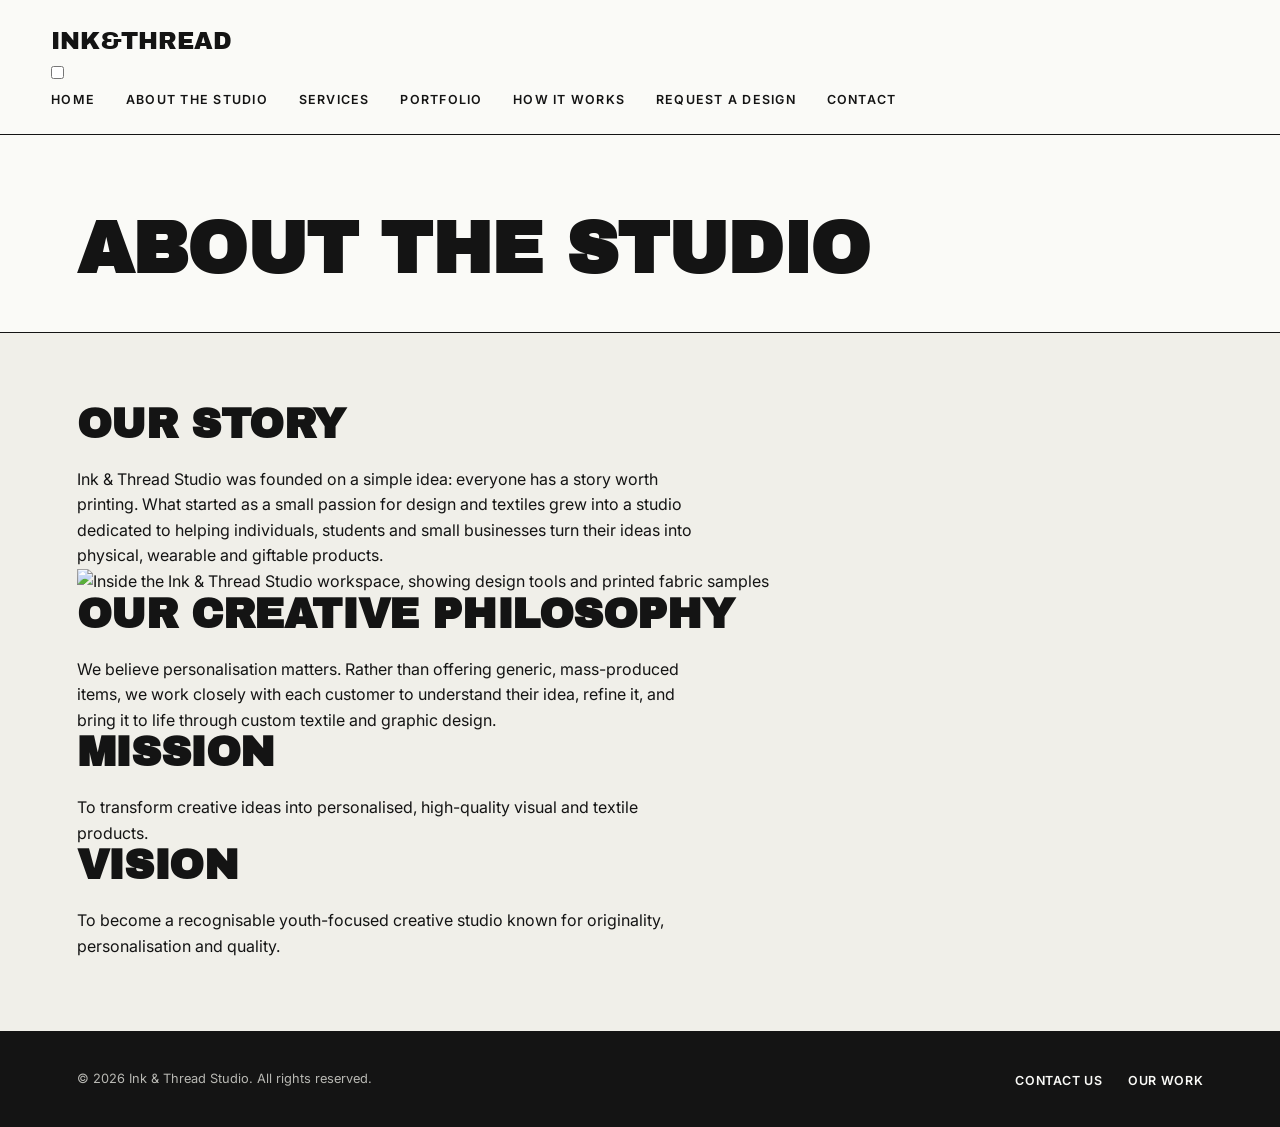
==== ink-thread-website/about.html @ 8d9c11a6 "Initial commit: project structure and README" ====
<!DOCTYPE html>
<html lang="en">
<head>
    <meta charset="UTF-8">
    <meta name="viewport" content="width=device-width, initial-scale=1.0">
    <title>Ink & Thread Studio | About the Studio</title>
    <meta name="description" content="Learn about Ink & Thread Studio's creative philosophy and approach to personalised design.">

    <link rel="preconnect" href="https://fonts.googleapis.com">
    <link rel="preconnect" href="https://fonts.gstatic.com" crossorigin>
    <link href="https://fonts.googleapis.com/css2?family=Archivo+Black&family=Inter:wght@400;500;600;700&display=swap" rel="stylesheet">
    <link rel="stylesheet" href="css/style.css">
</head>
<body>

    <!-- Site header: logo and main navigation, identical across every page -->
    <header>
        <div class="header-inner">
            <div class="logo">
                <a href="index.html">Ink<span class="amp">&amp;</span>Thread</a>
            </div>
            <input type="checkbox" id="nav-toggle" class="nav-toggle">
            <label for="nav-toggle" class="nav-toggle-label" aria-label="Toggle navigation">
                <span></span>
            </label>
            <nav>
                <ul>
                <li><a href="index.html">Home</a></li>
                <li><a href="about.html">About the Studio</a></li>
                <li><a href="services.html">Services</a></li>
                <li><a href="portfolio.html">Portfolio</a></li>
                <li><a href="how-it-works.html">How It Works</a></li>
                <li><a href="request-design.html">Request a Design</a></li>
                <li><a href="contact.html">Contact</a></li>
                </ul>
            </nav>
        </div>
    </header>

    <!-- Main page content -->
    <main>
        <!-- Page title and short introductory description for this page -->
        <section class="page-heading">
            <h1>About the Studio</h1>
        </section>

        <!-- Studio background, creative philosophy, mission and vision statements -->
        <section class="about-content">
            <h2>Our Story</h2>
            <p>
                Ink & Thread Studio was founded on a simple idea: everyone has a story worth
                printing. What started as a small passion for design and textiles grew into a
                studio dedicated to helping individuals, students and small businesses turn their
                ideas into physical, wearable and giftable products.
            </p>
            <img src="images/studio/studio-space.jpg" alt="Inside the Ink & Thread Studio workspace, showing design tools and printed fabric samples">

            <h2>Our Creative Philosophy</h2>
            <p>
                We believe personalisation matters. Rather than offering generic, mass-produced
                items, we work closely with each customer to understand their idea, refine it, and
                bring it to life through custom textile and graphic design.
            </p>

            <h2>Mission</h2>
            <p>To transform creative ideas into personalised, high-quality visual and textile products.</p>

            <h2>Vision</h2>
            <p>To become a recognisable youth-focused creative studio known for originality, personalisation and quality.</p>
        </section>
    </main>

    <!-- Site footer: copyright and quick links -->
    <footer>
        <p>&copy; 2026 Ink & Thread Studio. All rights reserved.</p>
        <nav>
            <ul>
                <li><a href="contact.html">Contact Us</a></li>
                <li><a href="portfolio.html">Our Work</a></li>
            </ul>
        </nav>
    </footer>

    <script src="js/script.js"></script>
</body>
</html>
---- ink-thread-website/css/style.css ----
/* =========================================================
   INK & THREAD STUDIO — "Modern Fabric Grid" theme
   Editorial, confident, fashion-magazine energy —
   portfolio treated like a swatch grid, bold shifting type.
   ========================================================= */

:root {
    --near-black: #141414;
    --off-white: #fafaf7;
    --coral: #ff5a3c;
    --teal: #2e6b5e;
    --grey: #8a8a86;

    --font-display: 'Archivo Black', sans-serif;
    --font-body: 'Inter', sans-serif;
}

/* ---------- Reset ---------- */
* { box-sizing: border-box; margin: 0; padding: 0; }

html { scroll-behavior: smooth; }

body {
    font-family: var(--font-body);
    background: var(--off-white);
    color: var(--near-black);
    line-height: 1.6;
    -webkit-font-smoothing: antialiased;
}

img { max-width: 100%; display: block; }

a { color: inherit; text-decoration: none; }

ul { list-style: none; }

h1, h2, h3 {
    font-family: var(--font-display);
    text-transform: uppercase;
    line-height: 0.95;
    letter-spacing: -0.01em;
}

/* Accessible focus state everywhere */
a:focus-visible,
button:focus-visible,
input:focus-visible,
textarea:focus-visible,
select:focus-visible {
    outline: 3px solid var(--coral);
    outline-offset: 3px;
}

/* ---------- Header ---------- */
header {
    position: sticky;
    top: 0;
    z-index: 50;
    display: flex;
    flex-wrap: wrap;
    align-items: center;
    justify-content: space-between;
    gap: 1rem;
    padding: 1.4rem clamp(1.25rem, 4vw, 3.5rem);
    background: var(--off-white);
    border-bottom: 1px solid var(--near-black);
}

header .logo a {
    font-family: var(--font-display);
    font-size: clamp(1.1rem, 2vw, 1.5rem);
    text-transform: uppercase;
    letter-spacing: 0;
}

header nav ul {
    display: flex;
    flex-wrap: wrap;
    gap: clamp(1rem, 2.4vw, 2.25rem);
}

header nav a {
    position: relative;
    font-weight: 600;
    font-size: 0.78rem;
    text-transform: uppercase;
    letter-spacing: 0.1em;
}

header nav a::after {
    content: "";
    position: absolute;
    left: 0;
    bottom: -4px;
    height: 2px;
    width: 0;
    background: var(--coral);
    transition: width 0.2s ease;
}

header nav a:hover::after,
header nav a:focus-visible::after {
    width: 100%;
}

/* ---------- Hero (homepage) ---------- */
.hero {
    position: relative;
    background: var(--near-black);
    color: var(--off-white);
    padding: clamp(4rem, 11vw, 8.5rem) clamp(1.25rem, 6vw, 5rem) clamp(4.5rem, 10vw, 7rem);
    display: flex;
    flex-direction: column;
    align-items: flex-start;
}

.hero::before {
    content: "IT.STUDIO — SS26";
    display: block;
    font-family: var(--font-body);
    font-weight: 700;
    font-size: 0.75rem;
    letter-spacing: 0.2em;
    color: var(--coral);
    margin-bottom: 1.5rem;
}

.hero h1 {
    font-size: clamp(2.8rem, 9vw, 6.5rem);
    max-width: 14ch;
    margin-bottom: 1.5rem;
}

.hero h1 .accent { color: var(--coral); -webkit-text-stroke: 0; }

.hero p {
    max-width: 42ch;
    font-size: clamp(1rem, 1.6vw, 1.15rem);
    font-weight: 400;
    color: #d8d8d3;
    margin-bottom: 2.25rem;
}

/* ---------- Buttons ---------- */
.btn {
    position: relative;
    display: inline-block;
    font-family: var(--font-body);
    font-weight: 700;
    font-size: 0.8rem;
    text-transform: uppercase;
    letter-spacing: 0.08em;
    color: var(--near-black);
    background: var(--off-white);
    border: 2px solid var(--off-white);
    padding: 0.9rem 1.9rem;
    margin: 0.35rem 0.6rem 0.35rem 0;
    transition: background 0.2s ease, color 0.2s ease, border-color 0.2s ease;
}

.hero .btn:first-of-type {
    background: var(--coral);
    border-color: var(--coral);
    color: var(--near-black);
}

.btn:hover, .btn:focus-visible {
    background: transparent;
    color: var(--off-white);
}

.hero .btn:first-of-type:hover {
    color: var(--coral);
}

/* ---------- Page heading (inner pages) ---------- */
.page-heading {
    background: var(--off-white);
    padding: clamp(3rem, 7vw, 5rem) clamp(1.25rem, 6vw, 5rem) clamp(2rem, 5vw, 3rem);
    border-bottom: 1px solid var(--near-black);
}

.page-heading h1 {
    font-size: clamp(2.4rem, 7vw, 4.5rem);
    color: var(--near-black);
}

.page-heading p {
    margin-top: 0.75rem;
    color: var(--grey);
    max-width: 50ch;
    font-weight: 500;
}

/* ---------- General sections ---------- */
main > section {
    padding: clamp(2.75rem, 6vw, 4.5rem) clamp(1.25rem, 6vw, 5rem);
}

main > section:nth-of-type(even):not(.hero):not(.page-heading) {
    background: #f0efe9;
}

section h2 {
    font-size: clamp(1.6rem, 3.6vw, 2.6rem);
    margin-bottom: 1.4rem;
}

section p { max-width: 62ch; }

/* ---------- Intro / featured services (home) ---------- */
.intro p { font-size: 1.05rem; }

.featured-services ul {
    display: grid;
    grid-template-columns: repeat(auto-fit, minmax(200px, 1fr));
    gap: 0;
    margin-top: 1.6rem;
    border-top: 1px solid var(--near-black);
    border-left: 1px solid var(--near-black);
}

.featured-services li {
    background: var(--off-white);
    border-right: 1px solid var(--near-black);
    border-bottom: 1px solid var(--near-black);
    padding: 1.5rem 1.3rem;
    font-weight: 700;
    text-transform: uppercase;
    font-size: 0.85rem;
    letter-spacing: 0.03em;
    transition: background 0.2s ease, color 0.2s ease;
}

.featured-services li:hover {
    background: var(--near-black);
    color: var(--off-white);
}

/* ---------- Services page ---------- */
.service-item {
    padding-top: 1.75rem !important;
    padding-bottom: 1.75rem !important;
    border-top: 1px solid var(--near-black);
}

.service-item:last-of-type { border-bottom: 1px solid var(--near-black); }

.service-item h2 { font-size: 1.4rem; }

/* ---------- Portfolio: fabric swatch grid ---------- */
.portfolio-filters ul {
    display: flex;
    flex-wrap: wrap;
    gap: 0.5rem;
}

.portfolio-filters li {
    border: 1.5px solid var(--near-black);
    padding: 0.5rem 1.3rem;
    font-weight: 700;
    text-transform: uppercase;
    font-size: 0.78rem;
    letter-spacing: 0.05em;
    cursor: pointer;
    transition: background 0.2s ease, color 0.2s ease;
}

.portfolio-filters li:hover {
    background: var(--near-black);
    color: var(--off-white);
}

.portfolio-gallery {
    display: grid;
    grid-template-columns: repeat(6, 1fr);
    gap: 2px;
    background: var(--near-black);
}

.portfolio-item {
    position: relative;
    background: var(--off-white);
    overflow: hidden;
}

/* asymmetric swatch sizing — first item large, rhythm across the grid */
.portfolio-item:nth-child(1) { grid-column: span 4; grid-row: span 2; }
.portfolio-item:nth-child(2) { grid-column: span 2; }
.portfolio-item:nth-child(3) { grid-column: span 2; }
.portfolio-item:nth-child(4) { grid-column: span 4; }

.portfolio-item img {
    width: 100%;
    height: 100%;
    aspect-ratio: 1 / 1;
    object-fit: cover;
    transition: transform 0.4s ease;
}

.portfolio-item:hover img { transform: scale(1.06); }

.portfolio-item h3 {
    position: absolute;
    left: 0; bottom: 0; right: 0;
    background: rgba(20,20,20,0.85);
    color: var(--off-white);
    font-size: 0.8rem;
    text-transform: none;
    font-family: var(--font-body);
    font-weight: 600;
    padding: 0.75rem 1rem;
    transform: translateY(100%);
    transition: transform 0.3s ease;
}

.portfolio-item:hover h3 { transform: translateY(0); }

@media (max-width: 700px) {
    .portfolio-gallery { grid-template-columns: repeat(2, 1fr); }
    .portfolio-item:nth-child(1) { grid-column: span 2; }
    .portfolio-item:nth-child(2),
    .portfolio-item:nth-child(3),
    .portfolio-item:nth-child(4) { grid-column: span 1; }
}

/* ---------- How It Works ---------- */
.process-steps {
    display: grid;
    grid-template-columns: repeat(auto-fit, minmax(220px, 1fr));
    gap: 0;
    border-top: 1px solid var(--near-black);
    border-left: 1px solid var(--near-black);
}

.process-steps .step {
    background: var(--off-white);
    border-right: 1px solid var(--near-black);
    border-bottom: 1px solid var(--near-black);
    padding: 1.75rem;
}

.process-steps h2 {
    font-size: 1.2rem;
    color: var(--coral);
    margin-bottom: 0.6rem;
}

.cta { text-align: left; }

/* ---------- Forms (Request a Design + Contact) ---------- */
form {
    display: flex;
    flex-direction: column;
    gap: 1.2rem;
    max-width: 640px;
    margin-top: 1.1rem;
}

label {
    font-weight: 700;
    text-transform: uppercase;
    font-size: 0.75rem;
    letter-spacing: 0.06em;
}

input, select, textarea {
    font-family: var(--font-body);
    font-size: 1rem;
    padding: 0.75rem 0.1rem;
    background: transparent;
    border: none;
    border-bottom: 2px solid var(--near-black);
    color: var(--near-black);
}

textarea { resize: vertical; }

input:focus, select:focus, textarea:focus {
    outline: none;
    border-bottom-color: var(--coral);
}

form button[type="submit"] {
    align-self: flex-start;
    font-family: var(--font-body);
    font-weight: 700;
    text-transform: uppercase;
    letter-spacing: 0.06em;
    font-size: 0.85rem;
    background: var(--near-black);
    color: var(--off-white);
    border: 2px solid var(--near-black);
    padding: 0.9rem 2.2rem;
    cursor: pointer;
    transition: background 0.2s ease, color 0.2s ease;
}

form button[type="submit"]:hover,
form button[type="submit"]:focus-visible {
    background: var(--coral);
    border-color: var(--coral);
    color: var(--near-black);
}

/* ---------- Contact details ---------- */
.contact-details .social-links {
    display: flex;
    gap: 1.4rem;
    margin-top: 0.6rem;
}

.contact-details .social-links a {
    font-weight: 700;
    text-transform: uppercase;
    font-size: 0.8rem;
    border-bottom: 2px solid var(--coral);
}

.contact-details p { margin-bottom: 0.45rem; }
.contact-details h2 { margin-top: 1.6rem; font-size: 1.3rem; }
.contact-details h2:first-child { margin-top: 0; }

/* ---------- Footer ---------- */
footer {
    background: var(--near-black);
    color: var(--off-white);
    padding: 2.2rem clamp(1.25rem, 6vw, 5rem);
    display: flex;
    flex-wrap: wrap;
    justify-content: space-between;
    align-items: center;
    gap: 1rem;
}

footer p { font-size: 0.8rem; color: #b8b8b3; }

footer nav ul { display: flex; gap: 1.6rem; }

footer nav a {
    font-weight: 600;
    font-size: 0.78rem;
    text-transform: uppercase;
    letter-spacing: 0.05em;
    border-bottom: 2px solid transparent;
}

footer nav a:hover, footer nav a:focus-visible {
    border-bottom-color: var(--coral);
}

/* ---------- Responsive ---------- */
@media (max-width: 640px) {
    header { flex-direction: column; align-items: flex-start; }
    header nav ul { gap: 1rem 1.25rem; }
    .hero, .page-heading { padding-left: 1.25rem; padding-right: 1.25rem; }
    footer { flex-direction: column; align-items: flex-start; }
}

/* ---------- Reduced motion ---------- */
@media (prefers-reduced-motion: reduce) {
    *, *::before, *::after {
        animation-duration: 0.01ms !important;
        transition-duration: 0.01ms !important;
        scroll-behavior: auto !important;
    }
}
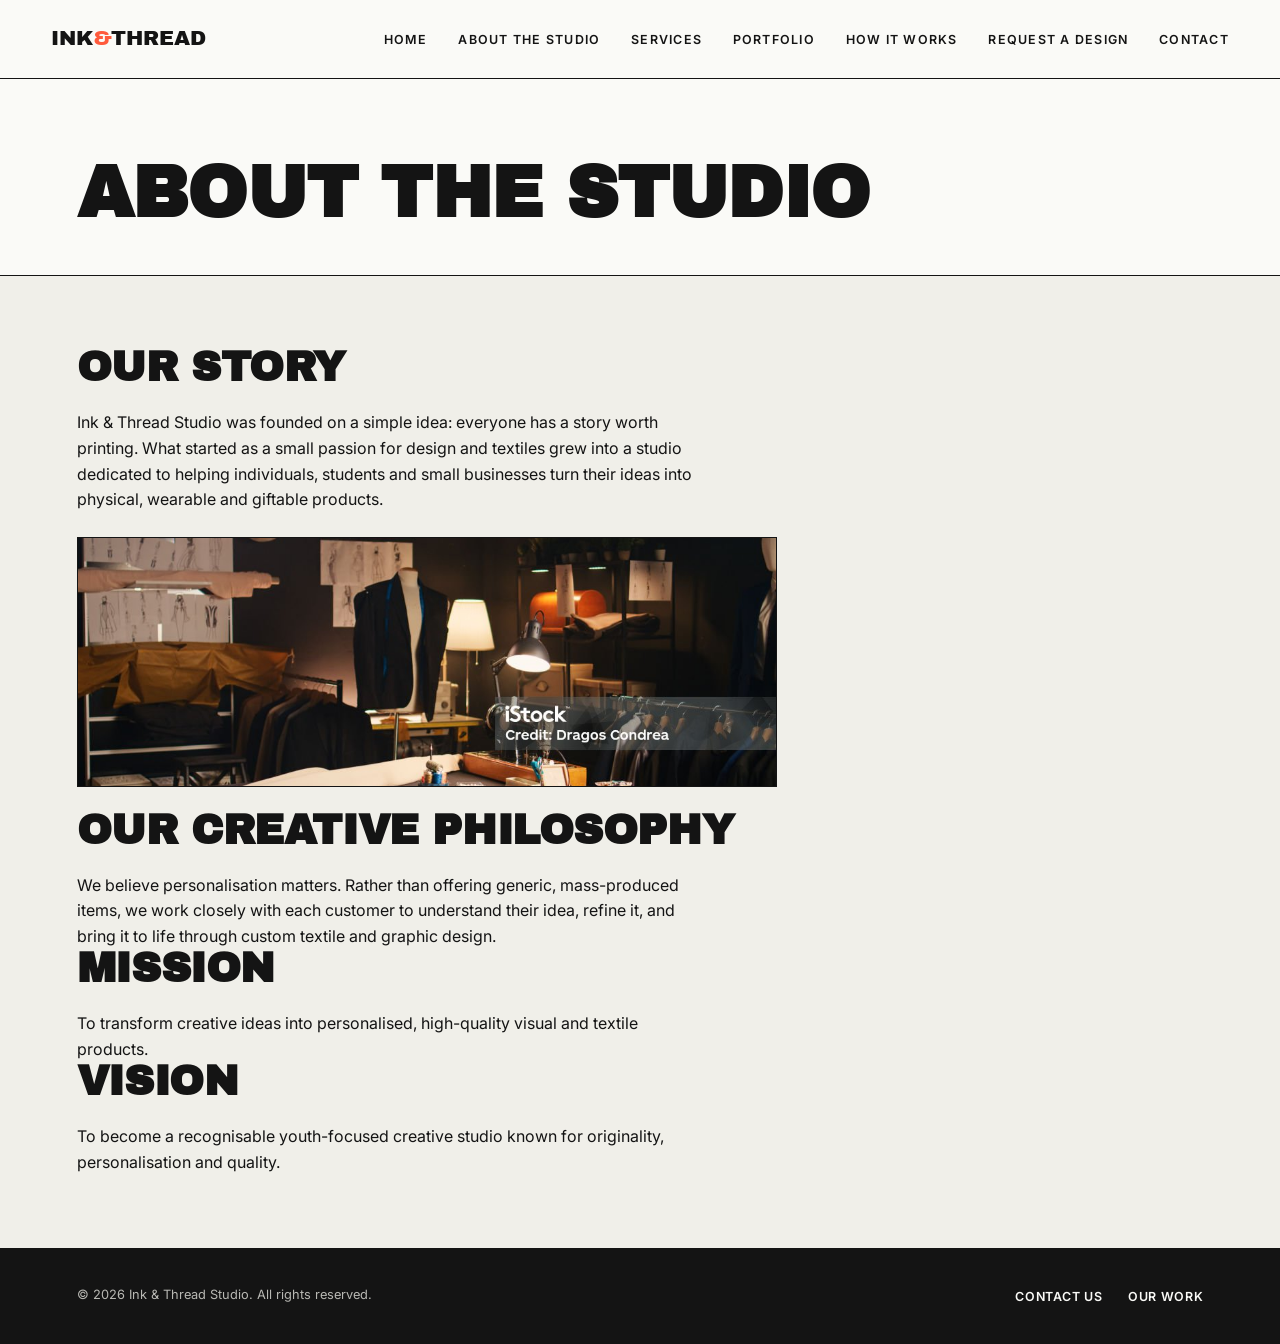
==== commit fbb449fe: "Add responsive designscreenshot evidence to README" ====
--- a/ink-thread-website/about.html
+++ b/ink-thread-website/about.html
@@ -53,7 +53,7 @@
                 studio dedicated to helping individuals, students and small businesses turn their
                 ideas into physical, wearable and giftable products.
             </p>
-            <img src="images/studio/studio-space.jpg" alt="Inside the Ink & Thread Studio workspace, showing design tools and printed fabric samples">
+            <img src="images/studio-space2.jpg" alt="Inside the Ink & Thread Studio workspace, showing design tools and printed fabric samples">
 
             <h2>Our Creative Philosophy</h2>
             <p>
--- a/ink-thread-website/css/style.css
+++ b/ink-thread-website/css/style.css
@@ -56,22 +56,34 @@
     position: sticky;
     top: 0;
     z-index: 50;
+    background: var(--off-white);
+    border-bottom: 1px solid var(--near-black);
+}
+
+/* .header-inner does the actual flex layout of logo / toggle / nav */
+.header-inner {
     display: flex;
     flex-wrap: wrap;
     align-items: center;
     justify-content: space-between;
     gap: 1rem;
     padding: 1.4rem clamp(1.25rem, 4vw, 3.5rem);
-    background: var(--off-white);
-    border-bottom: 1px solid var(--near-black);
 }
 
 header .logo a {
+    display: block;
     font-family: var(--font-display);
-    font-size: clamp(1.1rem, 2vw, 1.5rem);
-    text-transform: uppercase;
-    letter-spacing: 0;
-}
+    font-size: 1.3rem;
+    text-transform: uppercase;
+}
+
+header .logo img {
+    width: 150px;
+    height: auto;
+    display: block;
+}
+
+header .logo .amp { color: var(--coral); }
 
 header nav ul {
     display: flex;
@@ -103,6 +115,62 @@
     width: 100%;
 }
 
+header nav a:active {
+    color: var(--coral);
+}
+
+/* ---------- Mobile nav toggle (hamburger, checkbox hack) ---------- */
+.nav-toggle {
+    /* visually hidden but still keyboard/checkbox-functional */
+    position: absolute;
+    opacity: 0;
+    pointer-events: none;
+}
+
+.nav-toggle-label {
+    display: none;
+    width: 28px;
+    height: 20px;
+    position: relative;
+    cursor: pointer;
+    z-index: 60;
+}
+
+.nav-toggle-label span,
+.nav-toggle-label span::before,
+.nav-toggle-label span::after {
+    content: "";
+    position: absolute;
+    left: 0;
+    width: 100%;
+    height: 2px;
+    background: var(--near-black);
+    transition: transform 0.2s ease, opacity 0.2s ease;
+}
+
+.nav-toggle-label span { top: 9px; }
+.nav-toggle-label span::before { top: -8px; }
+.nav-toggle-label span::after { top: 8px; }
+
+.nav-toggle:checked ~ .nav-toggle-label span {
+    background: transparent;
+}
+
+.nav-toggle:checked ~ .nav-toggle-label span::before {
+    transform: translateY(8px) rotate(45deg);
+    background: var(--coral);
+}
+
+.nav-toggle:checked ~ .nav-toggle-label span::after {
+    transform: translateY(-8px) rotate(-45deg);
+    background: var(--coral);
+}
+
+.nav-toggle-label:focus-visible {
+    outline: 3px solid var(--coral);
+    outline-offset: 3px;
+}
+
 /* ---------- Hero (homepage) ---------- */
 .hero {
     position: relative;
@@ -155,7 +223,7 @@
     border: 2px solid var(--off-white);
     padding: 0.9rem 1.9rem;
     margin: 0.35rem 0.6rem 0.35rem 0;
-    transition: background 0.2s ease, color 0.2s ease, border-color 0.2s ease;
+    transition: background 0.2s ease, color 0.2s ease, border-color 0.2s ease, transform 0.1s ease;
 }
 
 .hero .btn:first-of-type {
@@ -171,6 +239,22 @@
 
 .hero .btn:first-of-type:hover {
     color: var(--coral);
+}
+.about-content img,
+.hero img {
+    width: 100%;
+    max-width: 700px;
+    height: 250px;
+    object-fit: cover;
+    margin: 1.5rem 0;
+    border: 1px solid var(--near-black);
+}
+
+
+/* :active gives immediate "pressed" feedback the moment a button is
+   clicked/tapped, distinct from the :hover state that precedes it */
+.btn:active {
+    transform: scale(0.96);
 }
 
 /* ---------- Page heading (inner pages) ---------- */
@@ -238,9 +322,13 @@
 }
 
 /* ---------- Services page ---------- */
+/* .service-item (a class selector) already beats `main > section` (two
+   element selectors) on specificity, so no !important is needed here —
+   see slide 39 of the CSS Fundamentals deck ("do not solve every conflict
+   with !important"). */
 .service-item {
-    padding-top: 1.75rem !important;
-    padding-bottom: 1.75rem !important;
+    padding-top: 1.75rem;
+    padding-bottom: 1.75rem;
     border-top: 1px solid var(--near-black);
 }
 
@@ -338,6 +426,15 @@
     border-right: 1px solid var(--near-black);
     border-bottom: 1px solid var(--near-black);
     padding: 1.75rem;
+    /* box-shadow + transform on hover: adds depth and gives clear feedback
+       that the card is interactive, without overdoing the effect */
+    box-shadow: 0 4px 14px rgba(20, 20, 20, 0.06);
+    transition: transform 0.2s ease, box-shadow 0.2s ease;
+}
+
+.process-steps .step:hover {
+    transform: translateY(-4px);
+    box-shadow: 0 10px 24px rgba(20, 20, 20, 0.12);
 }
 
 .process-steps h2 {
@@ -393,7 +490,7 @@
     border: 2px solid var(--near-black);
     padding: 0.9rem 2.2rem;
     cursor: pointer;
-    transition: background 0.2s ease, color 0.2s ease;
+    transition: background 0.2s ease, color 0.2s ease, transform 0.1s ease;
 }
 
 form button[type="submit"]:hover,
@@ -401,6 +498,10 @@
     background: var(--coral);
     border-color: var(--coral);
     color: var(--near-black);
+}
+
+form button[type="submit"]:active {
+    transform: scale(0.97);
 }
 
 /* ---------- Contact details ---------- */
@@ -449,12 +550,55 @@
     border-bottom-color: var(--coral);
 }
 
-/* ---------- Responsive ---------- */
+/* ---------- Responsive: tablet ---------- */
+@media (max-width: 900px) {
+    .portfolio-item:nth-child(1) { grid-column: span 6; grid-row: span 1; }
+    .portfolio-item:nth-child(2),
+    .portfolio-item:nth-child(3) { grid-column: span 3; }
+    .portfolio-item:nth-child(4) { grid-column: span 6; }
+}
+
+/* ---------- Responsive: mobile ---------- */
+@media (max-width: 780px) {
+    .nav-toggle-label { display: block; }
+
+    header nav {
+        flex-basis: 100%;
+        order: 3;
+        max-height: 0;
+        overflow: hidden;
+        transition: max-height 0.3s ease;
+    }
+
+    .nav-toggle:checked ~ nav {
+        max-height: 32rem;
+    }
+
+    header nav ul {
+        flex-direction: column;
+        gap: 0;
+        padding: 0.5rem 0 1rem;
+    }
+
+    header nav li {
+        border-bottom: 1px solid rgba(20, 20, 20, 0.1);
+    }
+
+    header nav a {
+        display: block;
+        padding: 0.75rem 0.1rem;
+    }
+
+    header nav a::after { display: none; }
+
+    .hero, .page-heading { padding-left: 1.25rem; padding-right: 1.25rem; }
+
+    footer { flex-direction: column; align-items: flex-start; }
+}
+
 @media (max-width: 640px) {
-    header { flex-direction: column; align-items: flex-start; }
-    header nav ul { gap: 1rem 1.25rem; }
-    .hero, .page-heading { padding-left: 1.25rem; padding-right: 1.25rem; }
-    footer { flex-direction: column; align-items: flex-start; }
+    .featured-services ul,
+    .process-steps { grid-template-columns: 1fr; }
 }
 
 /* ---------- Reduced motion ---------- */
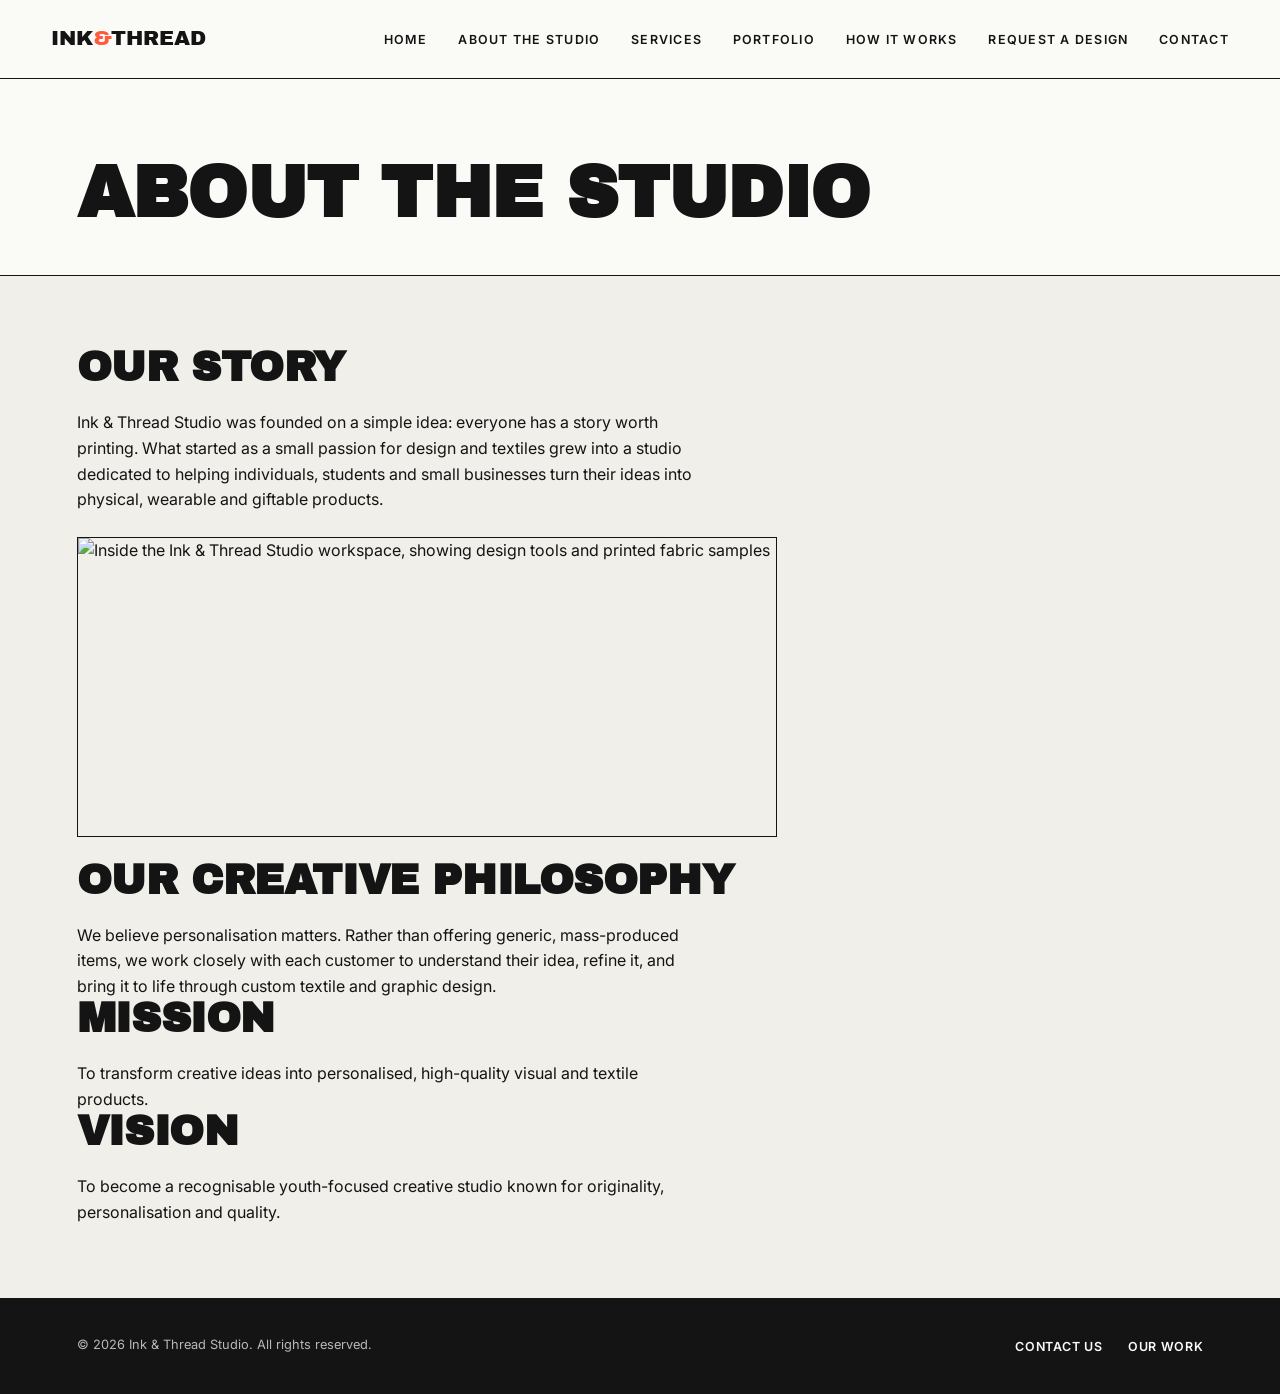
==== commit a3c05efc: "Made changes to the studio-space.png image" ====
--- a/ink-thread-website/about.html
+++ b/ink-thread-website/about.html
@@ -53,7 +53,7 @@
                 studio dedicated to helping individuals, students and small businesses turn their
                 ideas into physical, wearable and giftable products.
             </p>
-            <img src="images/studio-space2.jpg" alt="Inside the Ink & Thread Studio workspace, showing design tools and printed fabric samples">
+            <img src="images/studio-space.jpg" alt="Inside the Ink & Thread Studio workspace, showing design tools and printed fabric samples">
 
             <h2>Our Creative Philosophy</h2>
             <p>
--- a/ink-thread-website/css/style.css
+++ b/ink-thread-website/css/style.css
@@ -244,7 +244,7 @@
 .hero img {
     width: 100%;
     max-width: 700px;
-    height: 250px;
+    height: 300px;
     object-fit: cover;
     margin: 1.5rem 0;
     border: 1px solid var(--near-black);
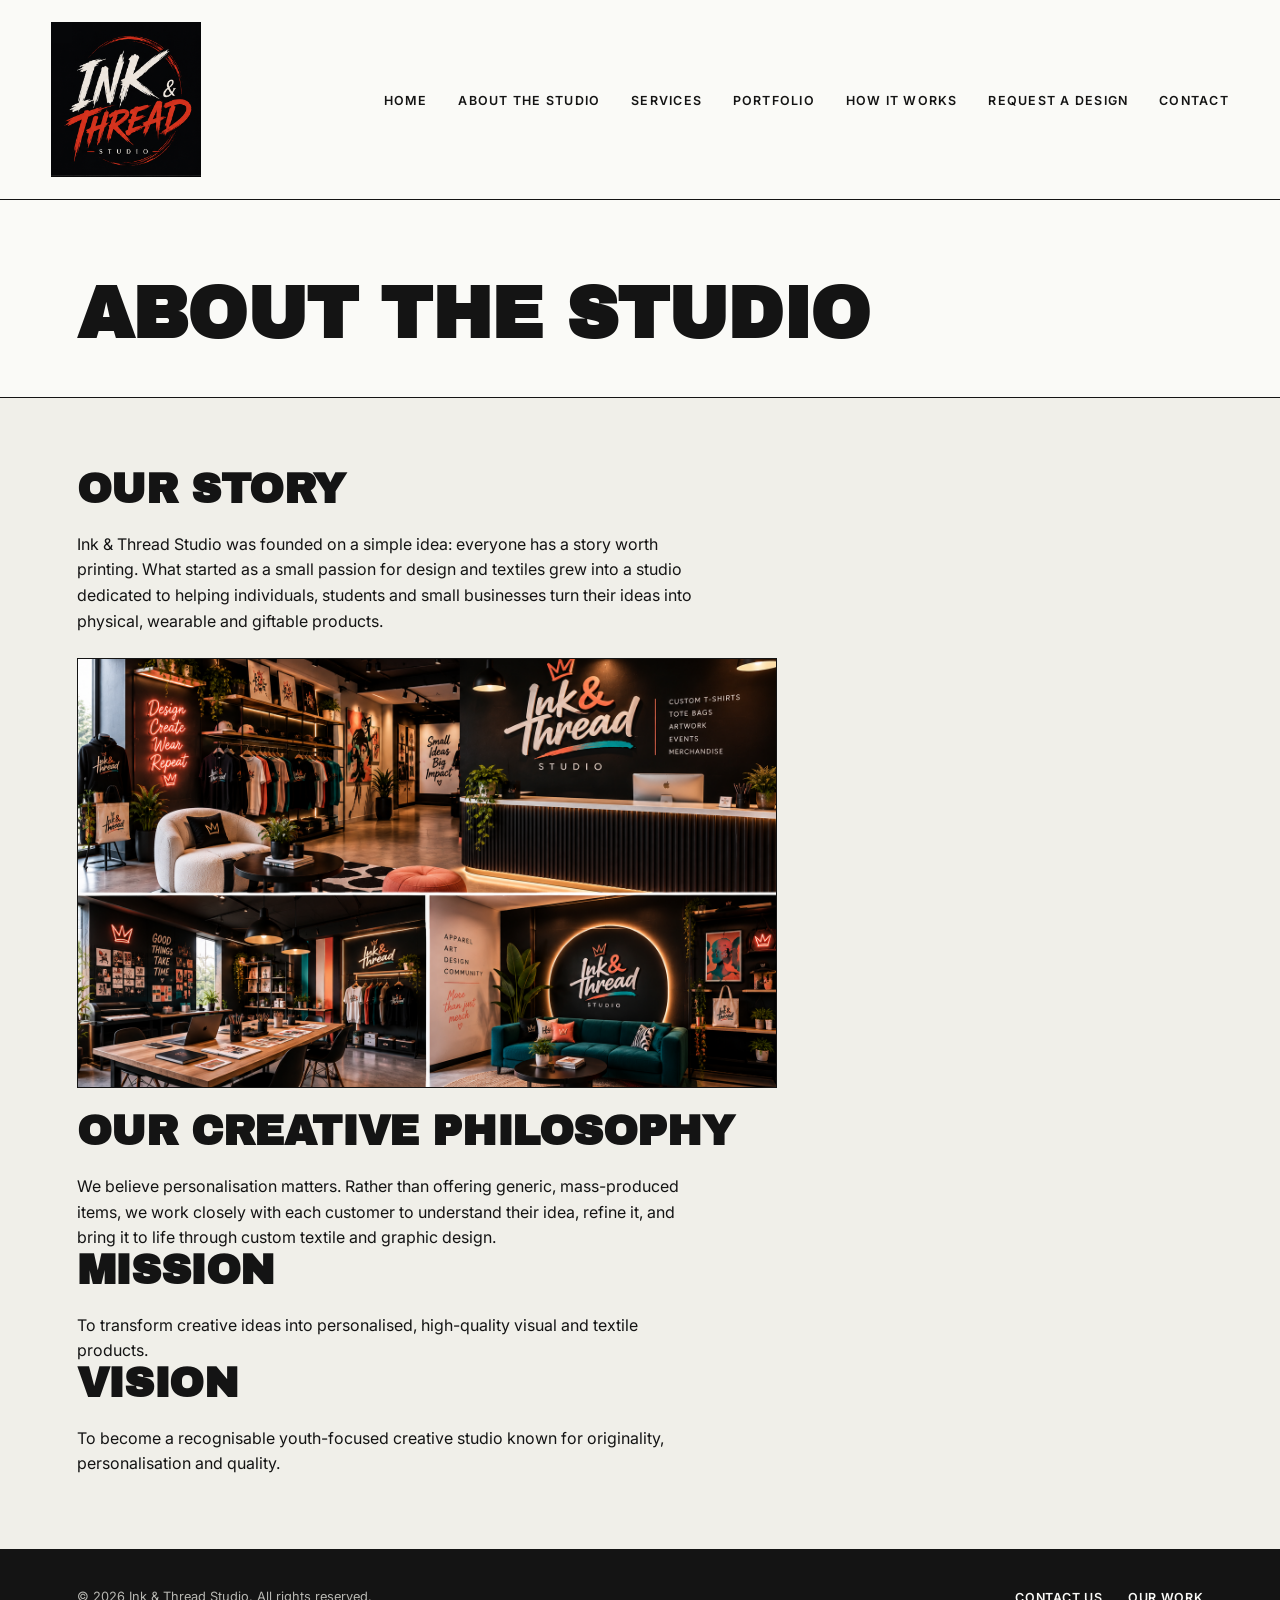
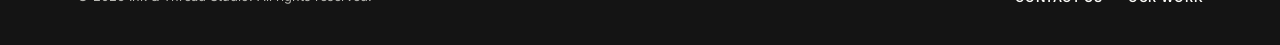
==== commit ade4f1f7: "Made changes to my logo4.png and studio-workbench(2).jpg images" ====
--- a/ink-thread-website/about.html
+++ b/ink-thread-website/about.html
@@ -17,8 +17,10 @@
     <header>
         <div class="header-inner">
             <div class="logo">
-                <a href="index.html">Ink<span class="amp">&amp;</span>Thread</a>
-            </div>
+    <a href="index.html">
+        <img src="images/logo4.png" alt="Ink & Thread Studio">
+    </a>
+</div>
             <input type="checkbox" id="nav-toggle" class="nav-toggle">
             <label for="nav-toggle" class="nav-toggle-label" aria-label="Toggle navigation">
                 <span></span>
@@ -53,7 +55,7 @@
                 studio dedicated to helping individuals, students and small businesses turn their
                 ideas into physical, wearable and giftable products.
             </p>
-            <img src="images/studio-space.jpg" alt="Inside the Ink & Thread Studio workspace, showing design tools and printed fabric samples">
+            <img src="images/studio-space.png" alt="Inside the Ink & Thread Studio workspace, showing design tools and printed fabric samples">
 
             <h2>Our Creative Philosophy</h2>
             <p>
--- a/ink-thread-website/css/style.css
+++ b/ink-thread-website/css/style.css
@@ -244,7 +244,7 @@
 .hero img {
     width: 100%;
     max-width: 700px;
-    height: 300px;
+    height: 430px;
     object-fit: cover;
     margin: 1.5rem 0;
     border: 1px solid var(--near-black);
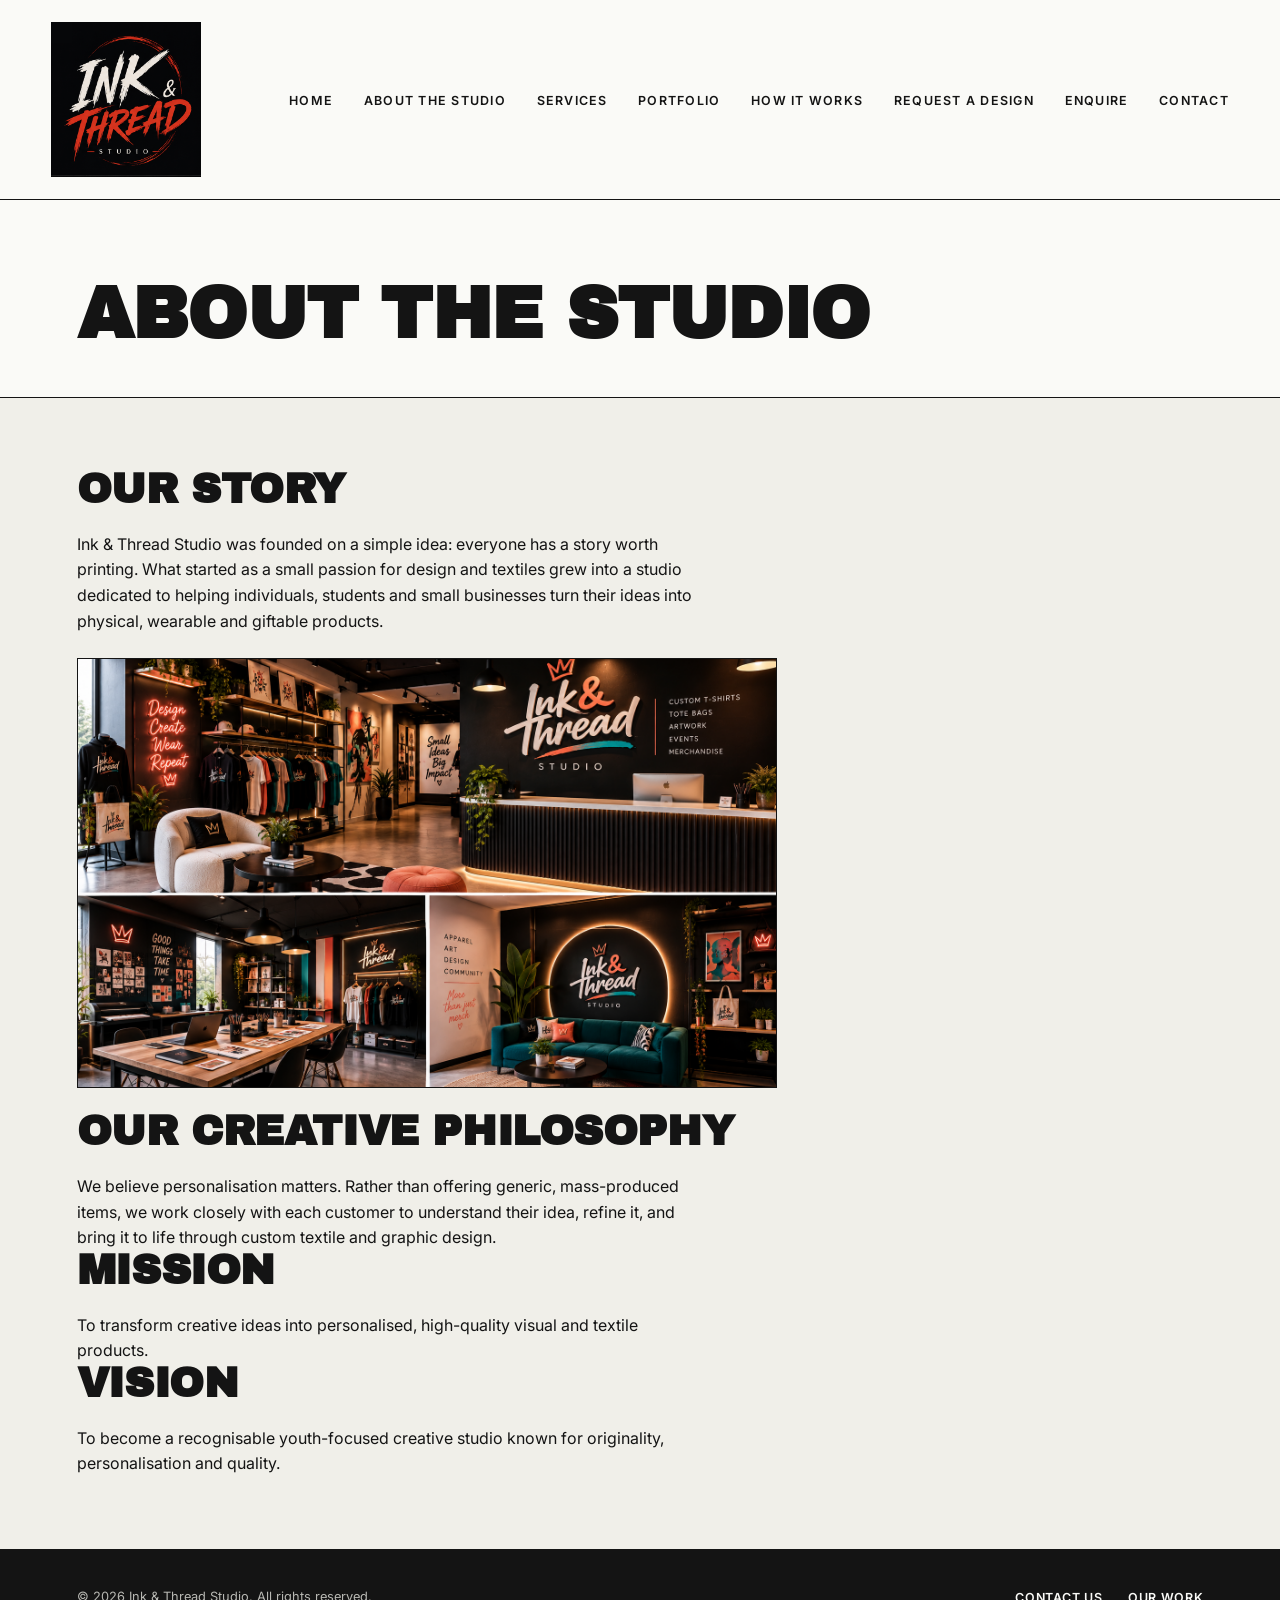
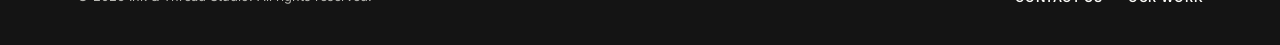
==== commit a2c6b072: "Add Enquire link to navigation on all pages" ====
--- a/ink-thread-website/about.html
+++ b/ink-thread-website/about.html
@@ -33,6 +33,7 @@
                 <li><a href="portfolio.html">Portfolio</a></li>
                 <li><a href="how-it-works.html">How It Works</a></li>
                 <li><a href="request-design.html">Request a Design</a></li>
+                <li><a href="enquiry.html">Enquire</a></li>
                 <li><a href="contact.html">Contact</a></li>
                 </ul>
             </nav>
